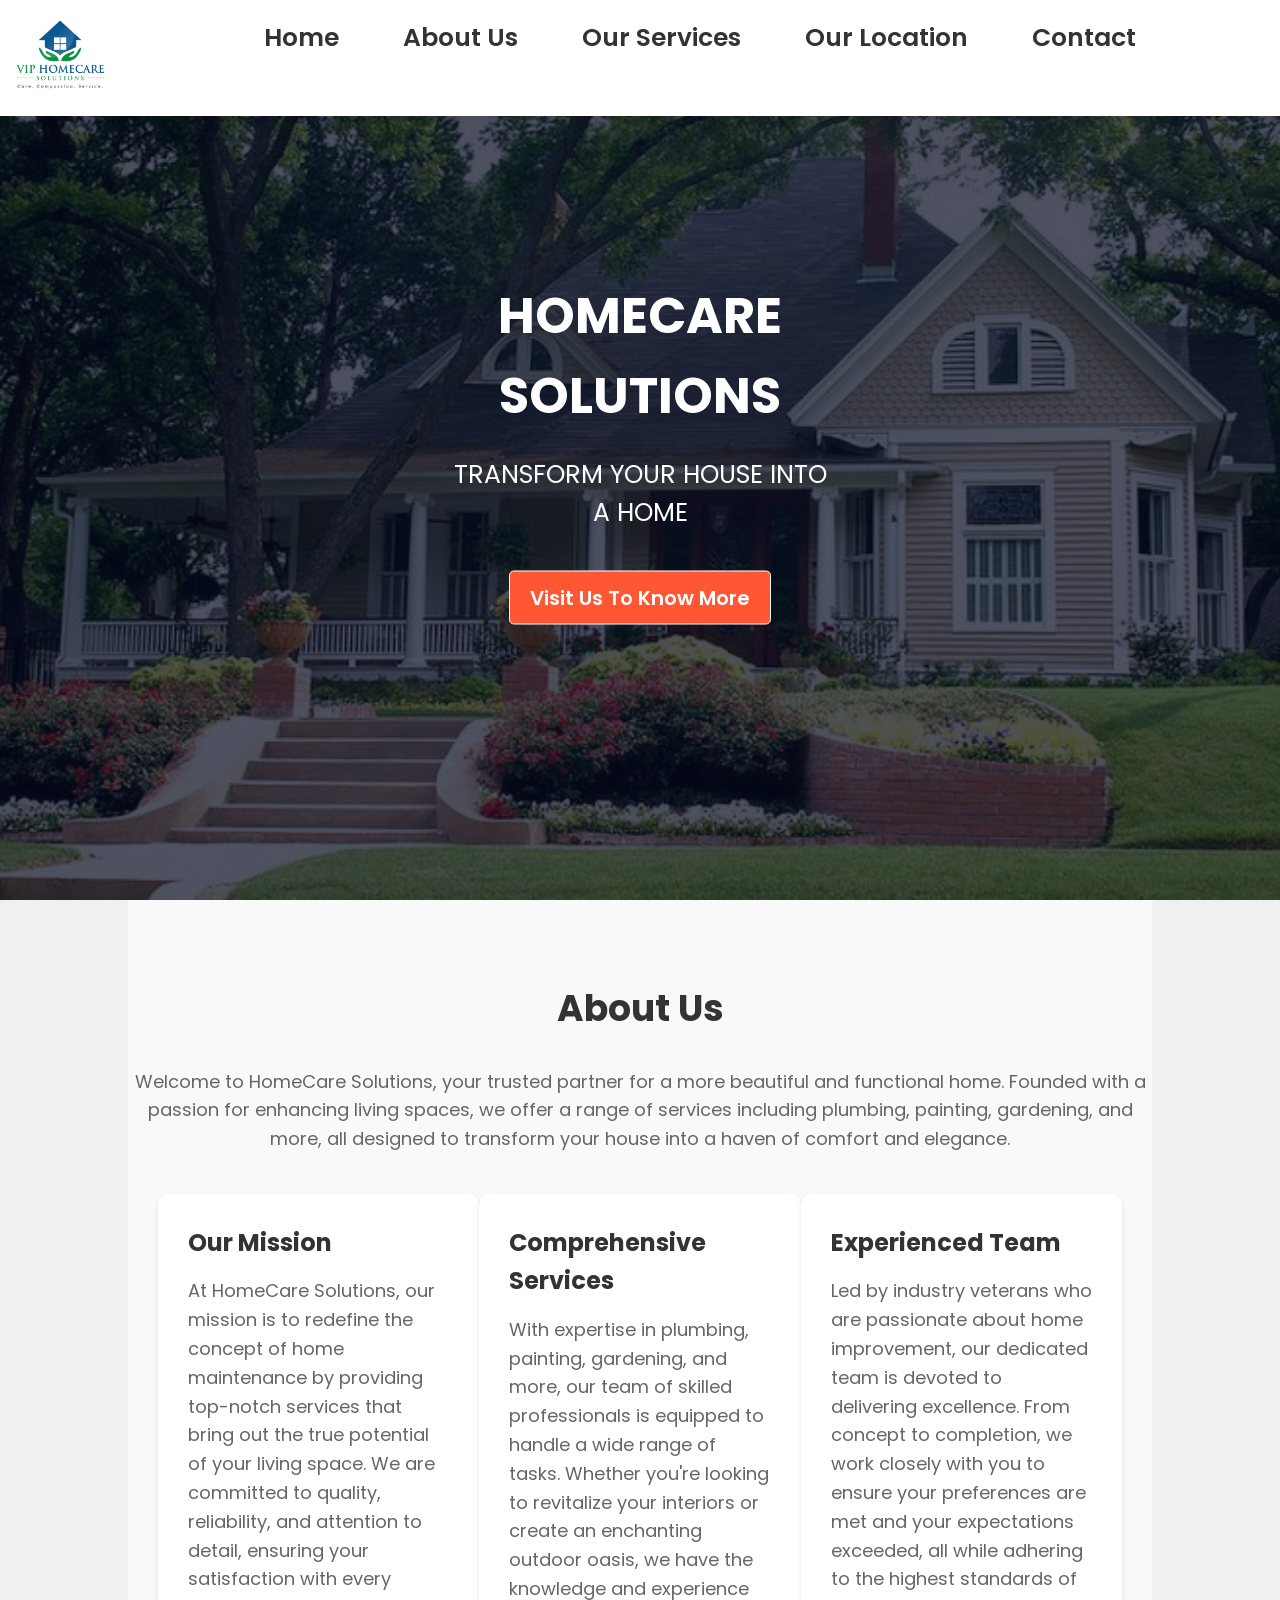
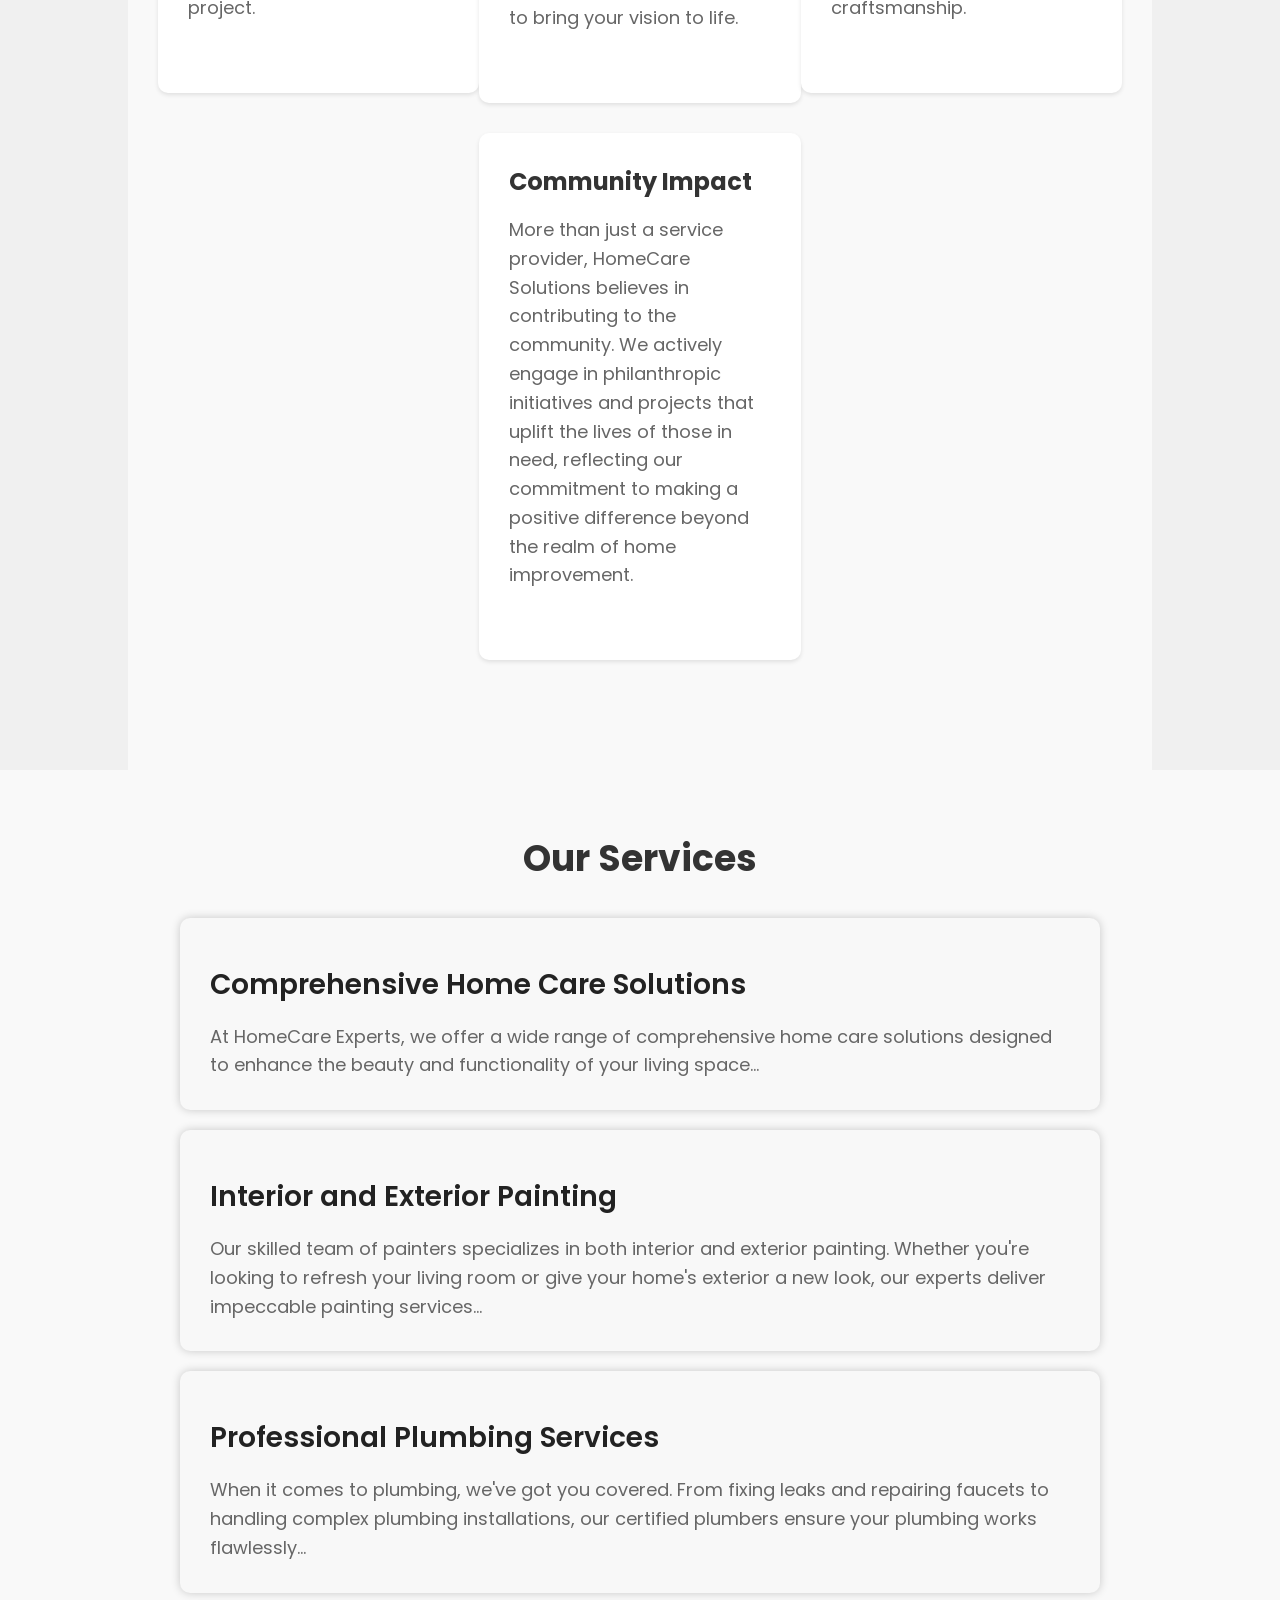
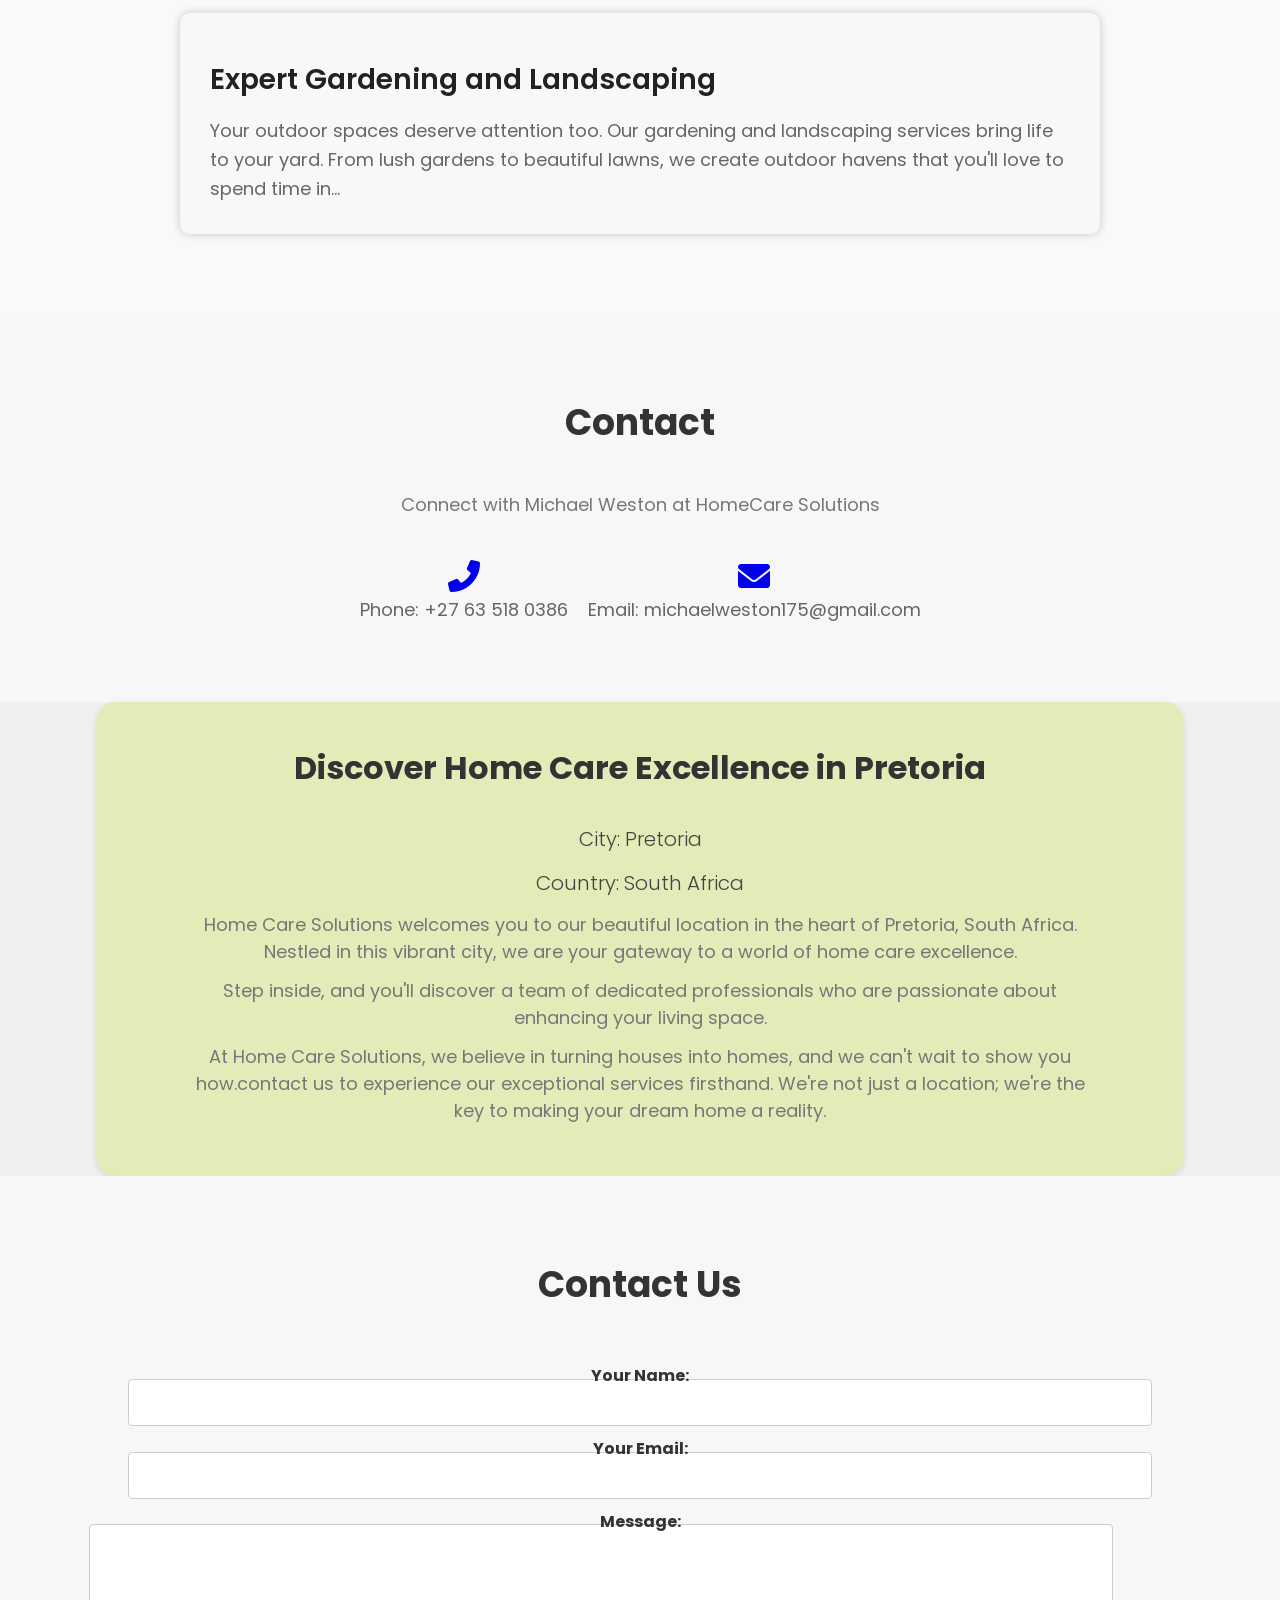
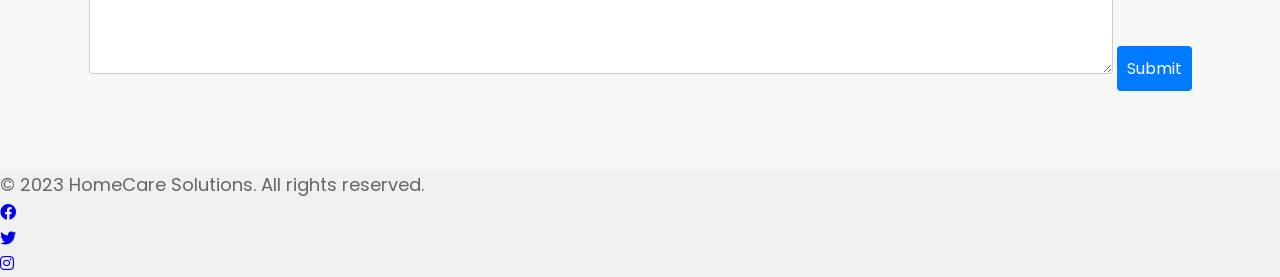
==== index.html @ f7d32954 "Add files via upload" ====
<!DOCTYPE html>
<html>
<head>
  <meta name="viewport" content="width=device-width, initial-scale=1.0">
  <title>HomeCare Solutions</title>
  <link rel="stylesheet" href="https://cdnjs.cloudflare.com/ajax/libs/font-awesome/6.0.0-beta3/css/all.min.css">
 <link rel="preconnect" href="https://fonts.googleapis.com">
<link href="https://fonts.googleapis.com/css2?family=Poppins:wght@200;300;400;600;700;900&display=swap" rel="stylesheet">
   <link rel="stylesheet" href="styles.css">
   <link rel="preconnect" href="https://fonts.googleapis.com">
   <link rel="preconnect" href="https://fonts.gstatic.com" crossorigin>
   <link href="https://fonts.googleapis.com/css2?family=Poppins:wght@200;300;400;600;700;900&display=swap" rel="stylesheet">
   <link rel="stylesheet" href="https://cdnjs.cloudflare.com/ajax/libs/font-awesome/4.7.0/css/font-awesome.min.css">
   <style>
    .logo-image {
      width: 200px; /* Adjust this value to your desired width */
      height: auto; /* This maintains the aspect ratio */

    }
  </style>
  </head>
<body>
  <section class="header">
    <nav>
        <a href="index.html"><img src="image/logo2.jpeg"></a>
        <div class="nav-links" id="navlinks">
            <i class="fa fa-times" onclick="hideMenu()"></i>
            <ul>
              <li><a href="index.html">Home</a></li>
              <li><a href="about.html">About Us</a></li>
              <li><a href="services.html">Our Services</a></li>
              <li><a href="location.html">Our Location</a></li>
              <li><a href="contact.html">Contact</a></li>
          </ul>
        </div>
        <i class="fa fa-bars" onclick="showMenu()"></i>
    </nav>
    <div class="text-box">
      
      <h1 class="logo">HOMECARE <br>SOLUTIONS</h1>
      <p class="slogan">TRANSFORM YOUR HOUSE INTO <br> A HOME</p>
      <a href="" class="hero-btn">Visit Us To Know More</a>
    </div>
</section>
  <main>
    <!----about us page------>
    <section id="about-us" class="ABOUT">
      <h2>About Us</h2>
      <p>Welcome to HomeCare Solutions, your trusted partner for a more beautiful and functional home. Founded with a passion for enhancing living spaces, we offer a range of services including plumbing, painting, gardening, and more, all designed to transform your house into a haven of comfort and elegance.</p>
      <div class="row">
        <div class="ABOUT-col">
          <h3>Our Mission</h3>
          <p>At HomeCare Solutions, our mission is to redefine the concept of home maintenance by providing top-notch services that bring out the true potential of your living space. We are committed to quality, reliability, and attention to detail, ensuring your satisfaction with every project.</p>
        </div>
        <div class="ABOUT-col">   
          <h3>Comprehensive Services</h3>
          <p>With expertise in plumbing, painting, gardening, and more, our team of skilled professionals is equipped to handle a wide range of tasks. Whether you're looking to revitalize your interiors or create an enchanting outdoor oasis, we have the knowledge and experience to bring your vision to life.</p>
        </div>
        <div class="ABOUT-col">
          <h3>Experienced Team</h3>
          <p>Led by industry veterans who are passionate about home improvement, our dedicated team is devoted to delivering excellence. From concept to completion, we work closely with you to ensure your preferences are met and your expectations exceeded, all while adhering to the highest standards of craftsmanship.</p>
        </div>
        <div class="ABOUT-col">
          <h3>Community Impact</h3>
          <p>More than just a service provider, HomeCare Solutions believes in contributing to the community. We actively engage in philanthropic initiatives and projects that uplift the lives of those in need, reflecting our commitment to making a positive difference beyond the realm of home improvement.</p>
        </div>
      </div>
    </section>

    <section class="services">
      <div class="container">
        <h2>Our Services</h2>
        <div class="service">
          <h3>Comprehensive Home Care Solutions</h3>
          <p>At HomeCare Experts, we offer a wide range of comprehensive home care solutions designed to enhance the beauty and functionality of your living space...</p>
        </div>
        <div class="service">
          <h3>Interior and Exterior Painting</h3>
          <p>Our skilled team of painters specializes in both interior and exterior painting. Whether you're looking to refresh your living room or give your home's exterior a new look, our experts deliver impeccable painting services...</p>
        </div>
        <div class="service">
          <h3>Professional Plumbing Services</h3>
          <p>When it comes to plumbing, we've got you covered. From fixing leaks and repairing faucets to handling complex plumbing installations, our certified plumbers ensure your plumbing works flawlessly...</p>
        </div>
        <div class="service">
          <h3>Expert Gardening and Landscaping</h3>
          <p>Your outdoor spaces deserve attention too. Our gardening and landscaping services bring life to your yard. From lush gardens to beautiful lawns, we create outdoor havens that you'll love to spend time in...</p>
        </div>
        <!-- Repeat the above structure for each service -->
        <!-- Include more services like electrical work, home improvement, etc. -->
      </div>
    </section>

  <!-- Contact Section -->
<section class="contact">
  <h2>Contact</h2>
  <p class="contact-description">Connect with Michael Weston at HomeCare Solutions</p>
  <div class="contact-icons">
    <div class="contact-icon">
      <div class="clickable-icon">
        <a href="tel:+27635180386">
          <i class="fas fa-phone-alt shake"></i> <!-- Phone Icon -->
        </a>
        <p>Phone: +27 63 518 0386</p>
      </div>
    </div>
    <div class="contact-icon">
      <div class="clickable-icon">
        <a href="mailto:michaelweston175@gmail.com">
          <i class="fas fa-envelope email-animation"></i> <!-- Email Icon -->
        </a>
        <p>Email: michaelweston175@gmail.com</p>
      </div>
    </div>
  </div>
</section>

    <!-- ...existing code... -->
<!-------location------>
<section class="location">
  <div class="container">
    <h2>Discover Home Care Excellence in Pretoria</h2>
    <div class="location-details">
      <p>City: Pretoria</p>
      <p>Country: South Africa</p>
    </div>
    <div class="location-description">
      <p>Home Care Solutions welcomes you to our beautiful location in the heart of Pretoria, South Africa. Nestled in this vibrant city, we are your gateway to a world of home care excellence.</p>
      <p> Step inside, and you'll discover a team of dedicated professionals who are passionate about enhancing your living space.</p>
      <p>At Home Care Solutions, we believe in turning houses into homes, and we can't wait to show you how.contact us to experience our exceptional services firsthand. We're not just a location; we're the key to making your dream home a reality.</p>
    </div>
  </div>
</section> 
<!---form --->
<section class="contact">
  <h2>Contact Us</h2>
  <form method="post" action="process_form.php">
      <label for="name">Your Name:</label>
      <input type="text" id="name" name="name" required>

      <label for="email">Your Email:</label>
      <input type="email" id="email" name="email" required>

      <label for="message">Message:</label>
      <textarea id="message" name="message" required></textarea>

      <button type="submit">Submit</button>
  </form>
</section>

    <!-- Other sections go here -->

  </main>
  <footer>
    <p>&copy; 2023 HomeCare Solutions. All rights reserved.</p>
    <ul class="social-media">
      <li><a href="https://www.facebook.com/profile.php?id=100080842107810&mibextid=ZbWKwL" target="_blank" rel="noopener noreferrer"><i class="fab fa-facebook-f"></i></a></li>
      <li><a href="#" target="_blank" rel="noopener noreferrer"><i class="fab fa-twitter"></i></a></li>
      <li><a href="#" target="_blank" rel="noopener noreferrer"><i class="fab fa-instagram"></i></a></li>
    </ul>
  </footer>
  <script>
    var navlinks = document.getElementById("navlinks");

    function showMenu(){
        navlinks.style.right = "0";
        document.addEventListener("click", closeMenuOutside);
    }

    function hideMenu(){
        navlinks.style.right = "-200px";
        document.removeEventListener("click", closeMenuOutside);
    }

    function closeMenuOutside(event){
        if (!event.target.closest(".nav-links") && !event.target.closest(".fa-bars")) {
            hideMenu();
        }
    }
</script>
 </body>
</html>
---- styles.css ----
* {
  margin: 0;
  padding: 0;
  font-family: 'Poppins', sans-serif;
  box-sizing: border-box; /* Added box-sizing for consistent sizing */
}
.header {
  min-height: 100vh;
  width: 100%;
  background-image: linear-gradient(rgba(4, 9, 30, 0.7), rgba(4, 9, 30, 0.7)), url(image/BACKGROUND.jpg);
  background-position: center;
  background-size: cover;
  position: relative;
}

nav {
  padding: 2% 6%;
  display: flex;
  justify-content: space-between;
  align-items: left;
}

nav img {
  width: 120px;
}

.nav-links {
  flex: 1;
  text-align: left;
}

.nav-links ul {
  list-style: none;
}

.nav-links ul li {
  display: inline-block;
  padding: 8px 12px;
  position: relative;
}

.nav-links ul li a {
  color: #fff;
  text-decoration: none;
  font-size: 25px;
  transition: color 0.3s ease-in-out; /* Added smooth transition for link color */
}

.nav-links ul li::after {
  content: '';
  width: 0%;
  position: absolute;
  bottom: -2px;
  left: 0;
  height: 2px;
  background: #fbfafd;
  display: block;
  margin: auto;
  transition: width 0.5s ease-in-out; /* Added smooth transition for link underline */
}


.nav-links ul li:hover a {
  color: #030303;
}

.nav-links ul li:hover::after {
  width: 100%;
}

.text-box {
  width: 90%;
  color: transparent;
  position: absolute;
  top: 50%;
  left: 50%;
  transform: translate(-50%, -50%);
  text-align: center;
}

.text-box h1 {
  font-size: 50px; /* Increased font size for impact */
  font-weight: 700; /* Bolder font weight for emphasis */
  margin-bottom: 20px; /* Added spacing between heading and content */
  color: #fff; /* Added color property with value #fff for white color */
}

.text-box p {
  margin: 10px 0 40px;
  font-size: 25px;
  color: #fff;
  line-height: 1.5; /* Adjusted line height for better readability */
}

.hero-btn {
  display: inline-block;
  text-decoration: none;
  color: #fff;
  border: 1px solid #fff;
  padding: 12px 34px;
  font-size: 20px;
  background: transparent;
  position: relative;
  cursor: pointer;
  transition: background-color 0.3s ease-in-out; /* Added smooth transition for button background */
}

.hero-btn:hover {
  background-color: #f44336;
}

nav .fa {
  display: none;
}

@media (max-width: 700px) {
  .text-box h1 {
    font-size: 28px; /* Adjusted font size for smaller screens */
  }
  .nav-links ul li {
    display: block;
  }
  .nav-links.open ul {
    display: none;
  }

  /* Display the menu items when the menu bar is closed */
  .nav-links ul {
    display: block;
  }
  .nav-links {
    position: absolute;
    background: #f44336;
    height: 100vh;
    width: 200px;
    top: 0;
    right: -200px;
    text-align: left;
    z-index: 2;
    transition: right 0.5s ease-in;
  
  }
  .nav-links.open {
    right: 0;
  }
  nav .fa {
    display: block;
    color: #030303;
    margin-right: 20px;
    font-size: 30px;
    cursor: pointer;
  }
}


/* About Us Section */
.ABOUT {
  background-color: #f9f9f9;
  padding: 80px 0;
  width: 80%;
  margin: auto;
  text-align: center;
}

.ABOUT h1 {
  font-size: 42px;
  margin-bottom: 30px;
  color: #333;
}

.ABOUT p {
  font-size: 18px;
  color: #666;
  margin-bottom: 40px;
  line-height: 1.6;
}

.ABOUT .row {
  display: flex;
  flex-wrap: wrap;
  justify-content: center;
  align-items: flex-start;
  margin-top: 30px;
}

.ABOUT-col {
  flex-basis: calc(33.33% - 20px); /* Adjusted to show 3 columns */
  background-color: #fff;
  padding: 30px;
  border-radius: 10px;
  box-shadow: 0 2px 4px rgba(0, 0, 0, 0.1);
  transition: transform 0.3s, box-shadow 0.3s;
  margin-bottom: 30px;
  text-align: left;
}

.ABOUT-col:hover {
  transform: translateY(-5px);
  box-shadow: 0 4px 8px rgba(0, 0, 0, 0.2);
}

.ABOUT h3 {
  font-size: 24px;
  color: #333;
  margin-bottom: 15px;
}

/* Add a nice hover effect */
.ABOUT-col:hover {
  transform: translateY(-5px);
  box-shadow: 0 8px 16px rgba(0, 0, 0, 0.2);
  background-color: #f3f8e4;
}

/* Add some spacing between paragraphs in services */
.service p {
  margin-top: 15px;

}

@media (max-width: 700px) {
  .row {
    flex-direction: column;
  }
}
.container {
  max-width: 960px;
  margin: 0 auto;
  padding: 0 20px;
}

h2 {
  text-align: center;
  margin-bottom: 30px;
}
/* Services Section */
.services {
  padding: 60px 0;
  background-color: #f9f9f9;
}

.container {
  max-width: 960px;
  margin: 0 auto;
  padding: 0 20px;
}

h2 {
  text-align: center;
  margin-bottom: 40px;
  font-size: 36px;
  color: #333;
}

.service {
  margin-bottom: 60px;
}

h3 {
  font-size: 28px;
  margin-bottom: 15px;
  color: #444;
}

p {
  font-size: 18px;
  line-height: 1.6;
  color: #666;
}

.service {
  width: 100%;
  padding: 40px;
  background-color: #f3f8e4;
  border-radius: 20px;
  box-shadow: 0 4px 10px rgba(0, 0, 0, 0.1);
  transition: 0.3s;
}

.service:hover {
  transform: translateY(-5px);
  box-shadow: 0 6px 15px rgba(0, 0, 0, 0.15);
}

.service h3 {
  font-weight: 600;
  margin: 15px 0;
  color: #222;
}
@media (max-width: 700px) {
  .row {
    flex-direction: column;
  }
}
.container {
  max-width: 960px;
  margin: 0 auto;
  padding: 0 20px;
}

h2 {
  text-align: center;
  margin-bottom: 30px;
}
/* Contact Section */
/* Contact Section */
.contact {
  padding: 80px 0;
  text-align: center;
  background-color: #f7f7f7; /* Light gray background color */
}

.contact h2 {
  font-size: 36px; /* Larger font size */
  font-weight: 700;
  margin-bottom: 40px;
  color: #333; /* Dark text color */
}

.contact-description {
  font-size: 18px;
  color: #777; /* Slightly muted text color */
  margin-bottom: 40px; /* Increased margin */
}

.contact-icons {
  display: flex;
  justify-content: center;
  align-items: center;
  gap: 20px; /* Reduced gap between icons */
  margin-top: 20px; /* Reduced margin-top */
}

.contact-icon {
  display: flex;
  flex-direction: column;
  align-items: center;
  transition: transform 0.3s ease-in-out;
  cursor: pointer;
}

.contact-icon i {
  font-size: 32px; /* Reduced icon size for smaller screens */
  margin-bottom: 6px; /* Reduced margin for icons */
}

.contact-icon p {
  font-size: 18px; /* Reduced text size for smaller screens */
  font-weight: 400; /* Reduced font weight */
  line-height: 1.3; /* Adjusted line height */
  transition: color 0.3s ease-in-out;
  animation: bounce 2s infinite; /* Keep the bounce animation */
}

@media (max-width: 700px) {
  .contact-icons {
    flex-direction: column;
  }

  .contact-icon {
    margin-top: 20px; /* Adjusted margin for smaller screens */
  }
}

With these CSS modifications, the contact icons and text should appear smaller and more appropriately sized on smaller screens. Additionally, I adjusted the spacing and margin for better presentation on smaller screens.


.contact-icon:hover {
  transform: translateY(-10px); /* Increased hover translation */
}

.contact-icon:hover i {
  color: #ff6600; /* Changed icon color on hover */
  transform: scale(1.1); /* Slight icon scaling on hover */
}

.contact-icon:hover p {
  color: #333; /* Darker text color on hover */
}

/* Define the spin and bounce animations */
@keyframes spin {
  0% {
    transform: rotate(0deg);
  }
  100% {
    transform: rotate(360deg);
  }
}

@keyframes bounce {
  0%, 20%, 50%, 80%, 100% {
    transform: translateY(0);
  }
  40% {
    transform: translateY(-30px);
  }
  60% {
    transform: translateY(-15px);
  }
}
@media (max-width: 700px) {
  .row {
    flex-direction: column;
  }
}
.container {
  max-width: 960px;
  margin: 0 auto;
  padding: 0 20px;
}

h2 {
  text-align: center;
  margin-bottom: 30px;
}
@media (max-width: 700px) {
  .row {
    flex-direction: column;
  }
}
.container {
  max-width: 960px;
  margin: 0 auto;
  padding: 0 20px;
}

h2 {
  text-align: center;
  margin-bottom: 30px;
}
/* Location Section */
.location {
  width: 85%;
  margin: auto;
  text-align: center;
  padding: 40px;
  background-color: #e3ecb8;
  border-radius: 20px;
  box-shadow: 0 2px 6px rgba(0, 0, 0, 0.1);
  transition: 0.3s;
}

.location h2 {
  text-align: center;
  margin-bottom: 30px;
  font-size: 32px;
  color: #333;
}

.location-details p {
  font-size: 20px;
  font-weight: 300;
  margin-bottom: 10px;
  color: #444;
}

.location-description p {
  font-size: 18px;
  line-height: 1.5;
  color: #777;
}

.location-sign {
  font-size: 28px;
  font-weight: 600;
  margin: 20px 0;
  color: #222;
}

.location p {
  margin-bottom: 12px;
}

.location:hover {
  transform: translateY(-5px);
  box-shadow: 0 4px 12px rgba(0, 0, 0, 0.1);
}

@media (max-width: 700px) {
  .container {
    margin-left: 0px;
    margin-right: 15px;
  }
}

/* Media Query for Smaller Screens */
@media (max-width: 768px) {
  .row {
    flex-direction: column;
    align-items: center;
  }
  .ABOUT-col {
    flex-basis: 90%;
    text-align: center;
  }
  .menu-list li {
    margin-right: 10px;
  }
  .logo {
    font-size: 20px;
  }
  .slogan {
    font-size: 16px;
  }
}
@media (max-width: 700px) {
  .row {
    flex-direction: column;
  }
}
.container {
  max-width: 960px;
  margin: 0 auto;
  padding: 0 20px;
}

h2 {
  text-align: center;
  margin-bottom: 30px;
}
/* Styles for the About Us section */
.about-us {
  background-color: #f5f5f5;
  padding: 50px 0;
  display: flex;
  flex-wrap: wrap;
  justify-content: space-between;
  align-items: center;
}

/* Styles for the About Us columns */
.about-col {
  flex: 1;
  padding: 20px;
  text-align: justify;
  box-sizing: border-box;
  margin: 10px;
  background-color: #fff; /* Background color for the columns */
  box-shadow: 0 2px 5px rgba(0, 0, 0, 0.1); /* Add a subtle box shadow */
  border-radius: 10px; /* Rounded corners */
  transition: transform 0.3s ease; /* Add a smooth transform effect on hover */
}

/* Hover effect for the About Us columns */
.about-col:hover {
  transform: translateY(-5px); /* Move the column up slightly on hover */
}

/* Styles for the About Us image */
.about-image {
  width: 100%;
  height: auto;
  display: block;
  margin-bottom: 20px;
  border-radius: 10px; /* Rounded corners for the image */
  box-shadow: 0 5px 10px rgba(0, 0, 0, 0.2); /* Add a subtle box shadow */
}

/* Additional styles for the owner's name */
.owner-name {
  font-size: 18px;
  font-weight: bold;
  margin-top: 10px;
}

/* Styles for the social media section */
.social-icons {
  background-color: #f5f5f5;
  padding: 50px 0;
  display: flex;
  flex-wrap: wrap;
  justify-content: space-between;
  align-items: center;
}

/* Styles for the social media icons */
.social-icon {
  font-size: 24px;
  margin-right: 15px;
  color: #333;
  text-decoration: none;
  transition: color 0.3s;
}

/* Hover effect for social media icons */
.social-icon:hover {
  color: #e74c3c;
}
/* Navigation Styles */
nav {
  background-color: #fff;
  padding: 10px 0;
  box-shadow: 0 2px 5px rgba(0, 0, 0, 0.1);
  position: sticky;
  top: 0;
  z-index: 100;
}

nav img {
  max-width: 150px;
}

.nav-links ul {
  list-style: none;
  display: flex;
  justify-content: center;
  align-items: center;
}

.nav-links ul li {
  margin: 0 20px;
}

.nav-links ul li a {
  text-decoration: none;
  color: #333;
  font-weight: 600;
}

/* Button Styles */
.hero-btn {
  display: inline-block;
  padding: 10px 20px;
  background-color: #ff5733;
  color: #fff;
  font-weight: 600;
  text-decoration: none;
  border-radius: 5px;
  transition: background-color 0.3s ease;
}

.hero-btn:hover {
  background-color: #ff7e58;
}

.red-btn {
  background-color: #ff3333;
}

.red-btn:hover {
  background-color: #ff5555;
}

/*services page */
/* Add these CSS styles to styles.css */
.service {
  background-color: #f8f8f8;
  padding: 30px;
  margin-bottom: 20px;
  border-radius: 10px;
  box-shadow: 0px 0px 10px rgba(0, 0, 0, 0.2);
  transition: transform 0.2s;
}

.service:hover {
  transform: scale(1.05);
}

.service-icon {
  font-size: 36px;
  color: #e74c3c;
}

.service-title {
  font-size: 24px;
  margin-top: 20px;
}

.service-description {
  margin-top: 10px;
}
@media (max-width: 700px) {
  .row {
    flex-direction: column;
  }
}
.container {
  max-width: 960px;
  margin: 0 auto;
  padding: 0 20px;
}

h2 {
  text-align: center;
  margin-bottom: 30px;
}
/* home page 
/* Reset some default styles */
body, h1, h2, p {
  margin: 0;
  padding: 0;
}

/* Global styles */
body {
  font-family: 'Poppins', sans-serif;
  background-color: #f0f0f0;
  color: #333;
  line-height: 1.6;
}

.container {
  max-width: 1200px;
  margin: 0 auto;
  padding: 20px;
}

/* Header styles */
.home-header {
  background-image: url(image/BACKGROUND.jpg); /* Replace with the path to your background image */
  background-size: cover;
  background-position: center;
  color: #fff;
  text-align: center;
  padding: 100px 0;
}

.home-header h1 {
  font-size: 48px;
  margin-bottom: 20px;
  text-shadow: 2px 2px 4px rgba(0, 0, 0, 0.3);
}

.home-header p {
  font-size: 18px;
  margin-bottom: 30px;
}

/* Navigation styles */
.nav {
  position: fixed;
  top: 0;
  left: 0;
  width: 100%;
  background-color: rgba(0, 0, 0, 0.8);
  z-index: 1000;
}
/*/* Reset default form styles */
.contact-form {
  max-width: 8-%; /* Set the maximum width to 80% of the parent container */
  margin: 0 auto; /* Center the form horizontally */
  padding: 10px;
  border: 1px solid #ddd;
  border-radius: 5px;
  background-color: #f9f9f9;
  animation: fadeIn 1s ease;
}

@keyframes fadeIn {
  from {
    opacity: 0;
  }
  to {
    opacity: 1;
  }
}

.form-group {
  margin-bottom: 20px;
}

label {
  display: block;
  font-weight: bold;
  color: #333; /* Text color for labels */
  transform: translateY(10px);
  transition: transform 0.3s ease;
}

.form-group:hover label {
  transform: translateY(0);
}

input[type="text"],
input[type="email"],
textarea {
  width: 80%;
  padding: 10px;
  border: 1px solid #ccc;
  border-radius: 4px;
  font-size: 16px;
  transition: border-color 0.3s ease;
}

input[type="text"]:focus,
input[type="email"]:focus,
textarea:focus {
  border-color: #007BFF;
}

textarea {
  height: 150px; /* Adjust the height as needed */
}

button[type="submit"] {
  background-color: #007BFF;
  color: #fff;
  padding: 10px 10px;
  border: none;
  border-radius: 4px;
  cursor: pointer;
  font-size: 16px;
  transition: background-color 0.3s ease;
}

button[type="submit"]:hover {
  background-color: #0056b3;
}

/* Style form error messages */
.error-message {
  color: #f44336;
  font-size: 14px;
}

/* Style success message */
.success-message {
  color: #4CAF50;
  font-size: 16px;
}
@media (max-width: 700px) {
  .row {
    flex-direction: column;
  }
}
.container {
  max-width: 960px;
  margin: 0 auto;
  padding: 0 20px;
}

h2 {
  text-align: center;
  margin-bottom: 30px;
}
/* Add more styles and animations as needed */
/*home care location page
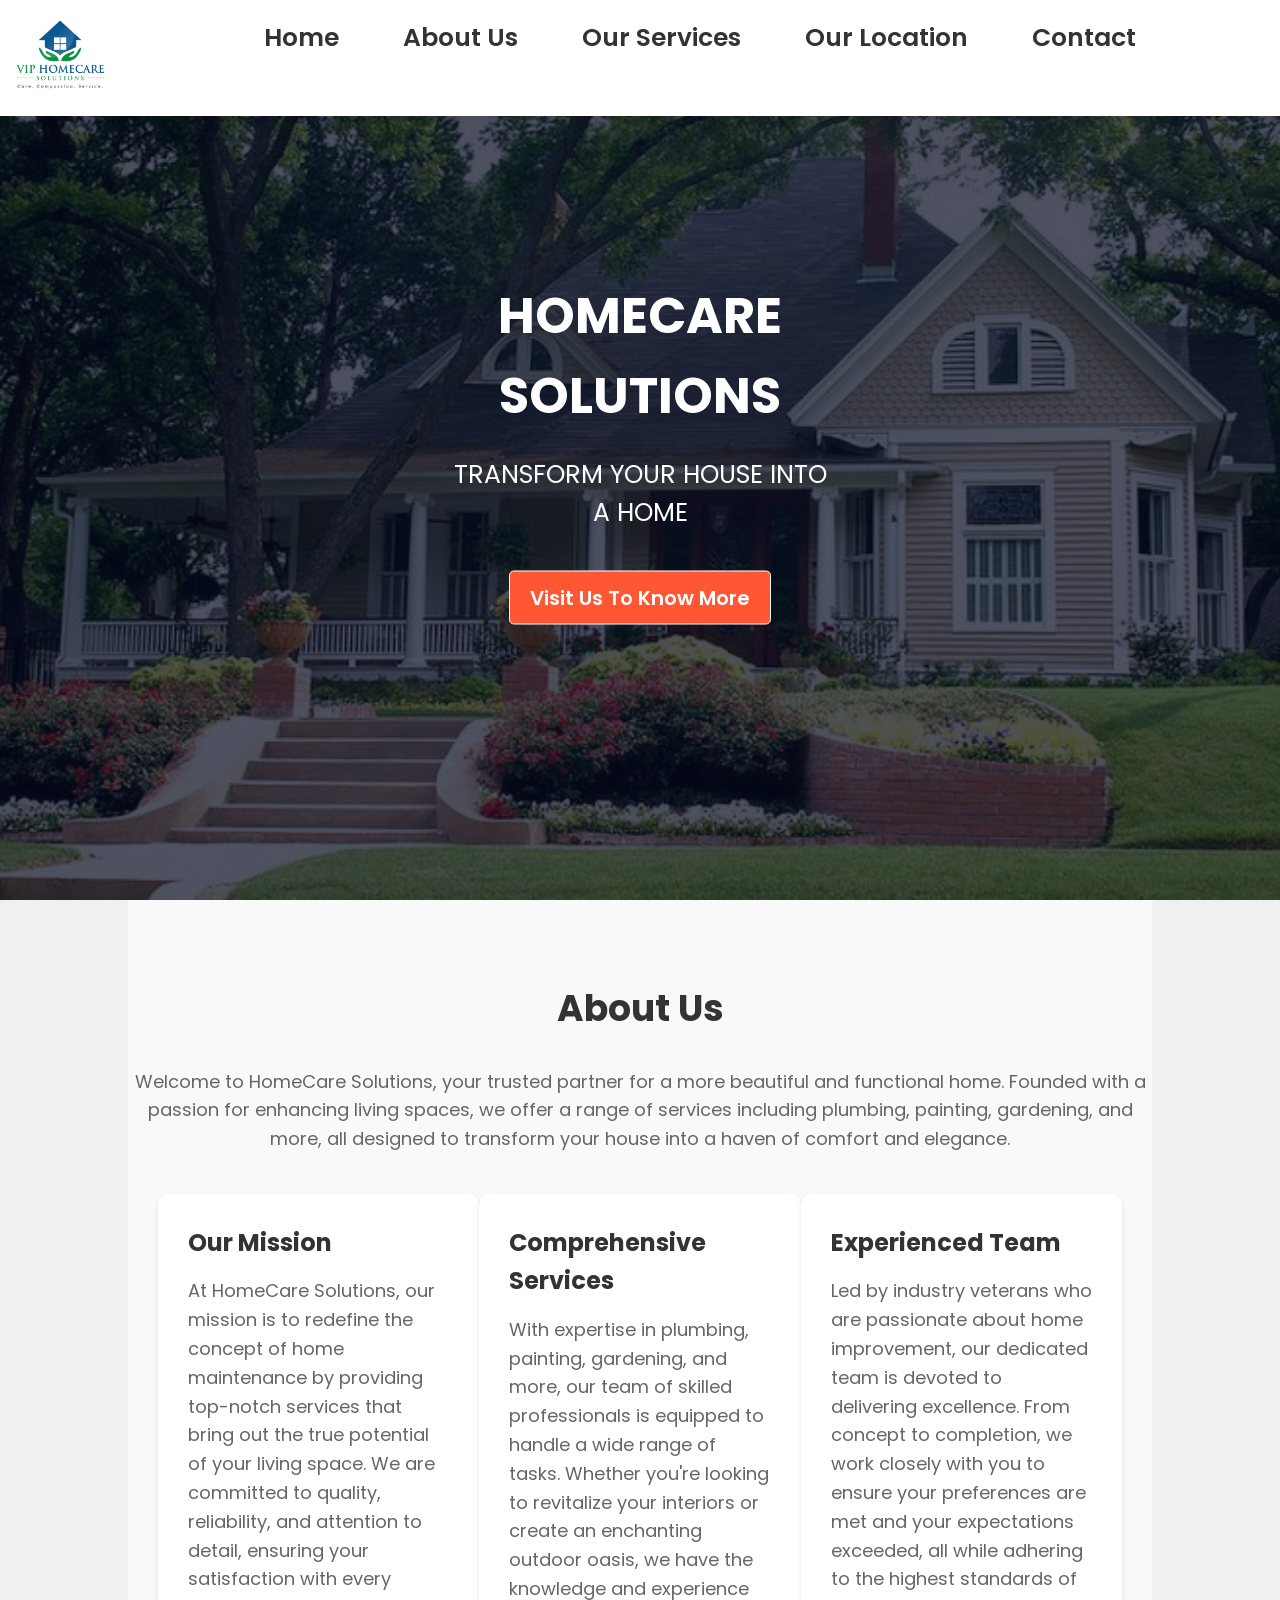
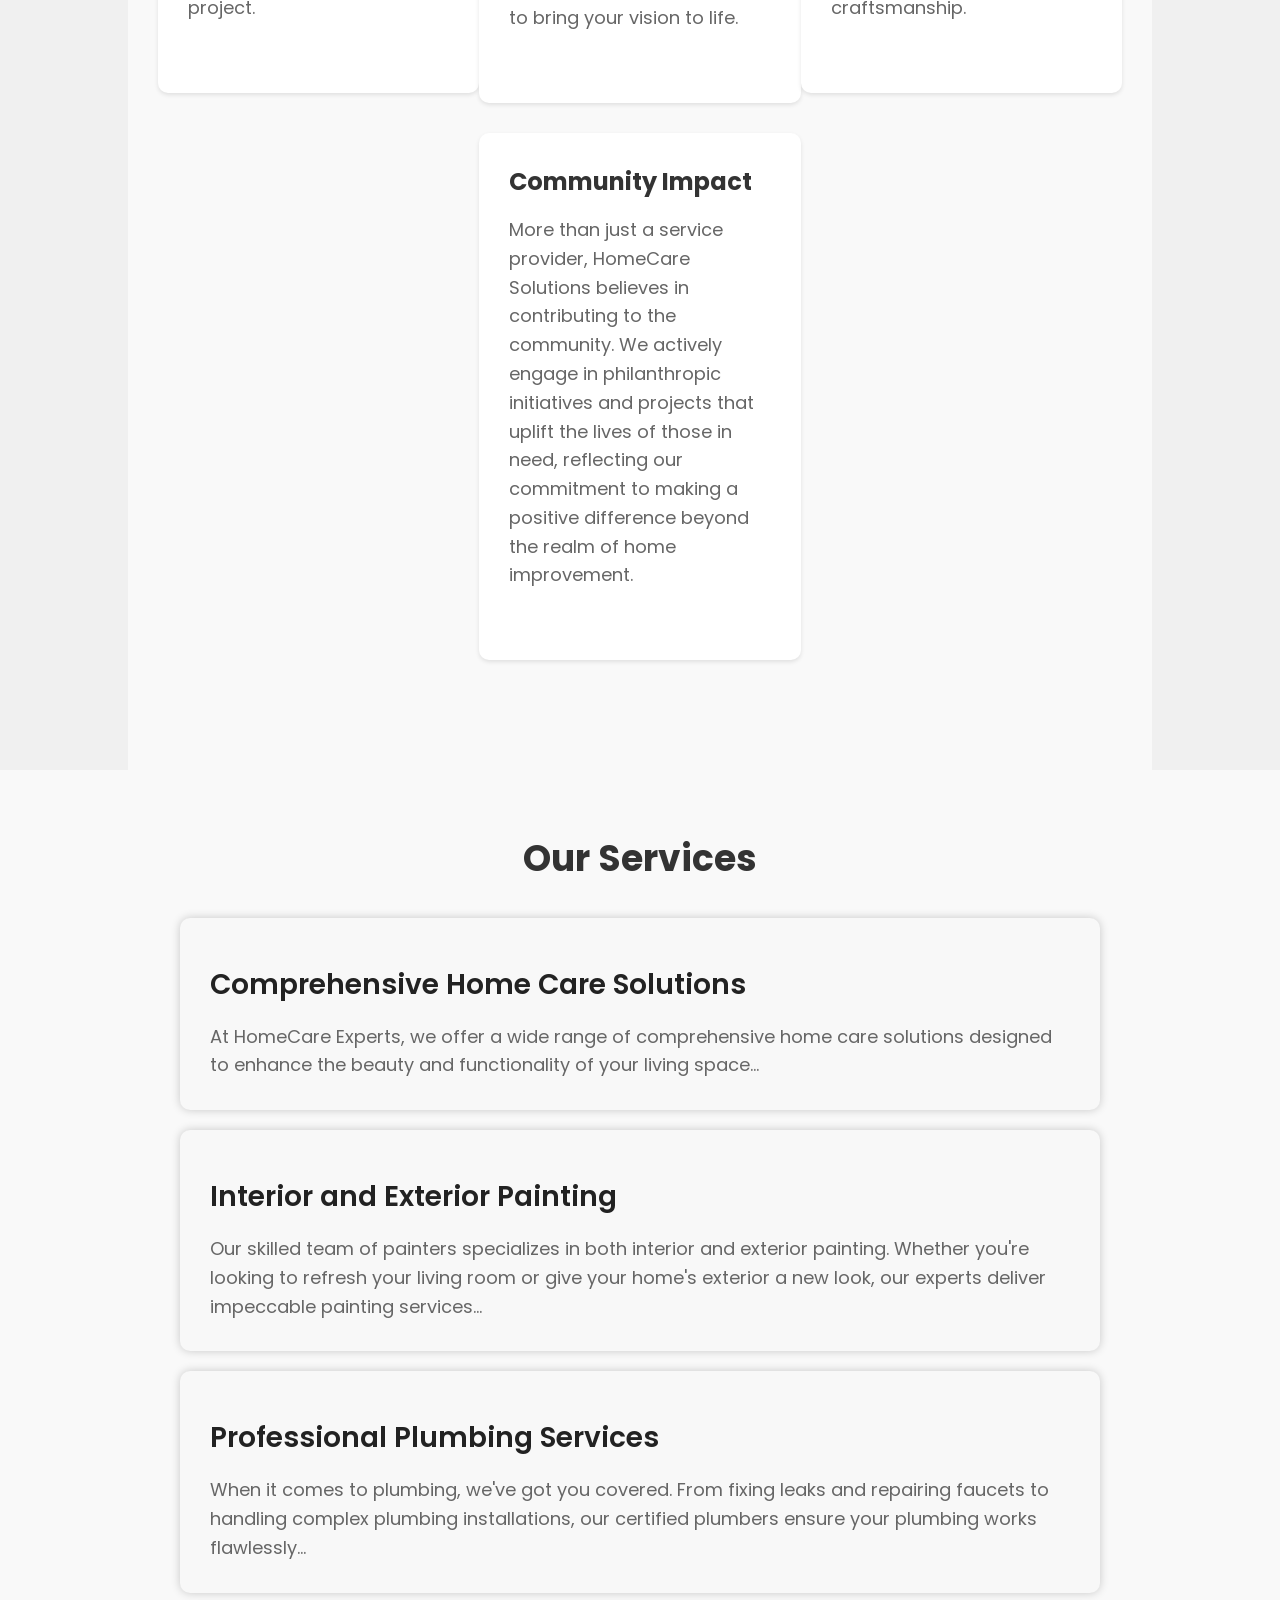
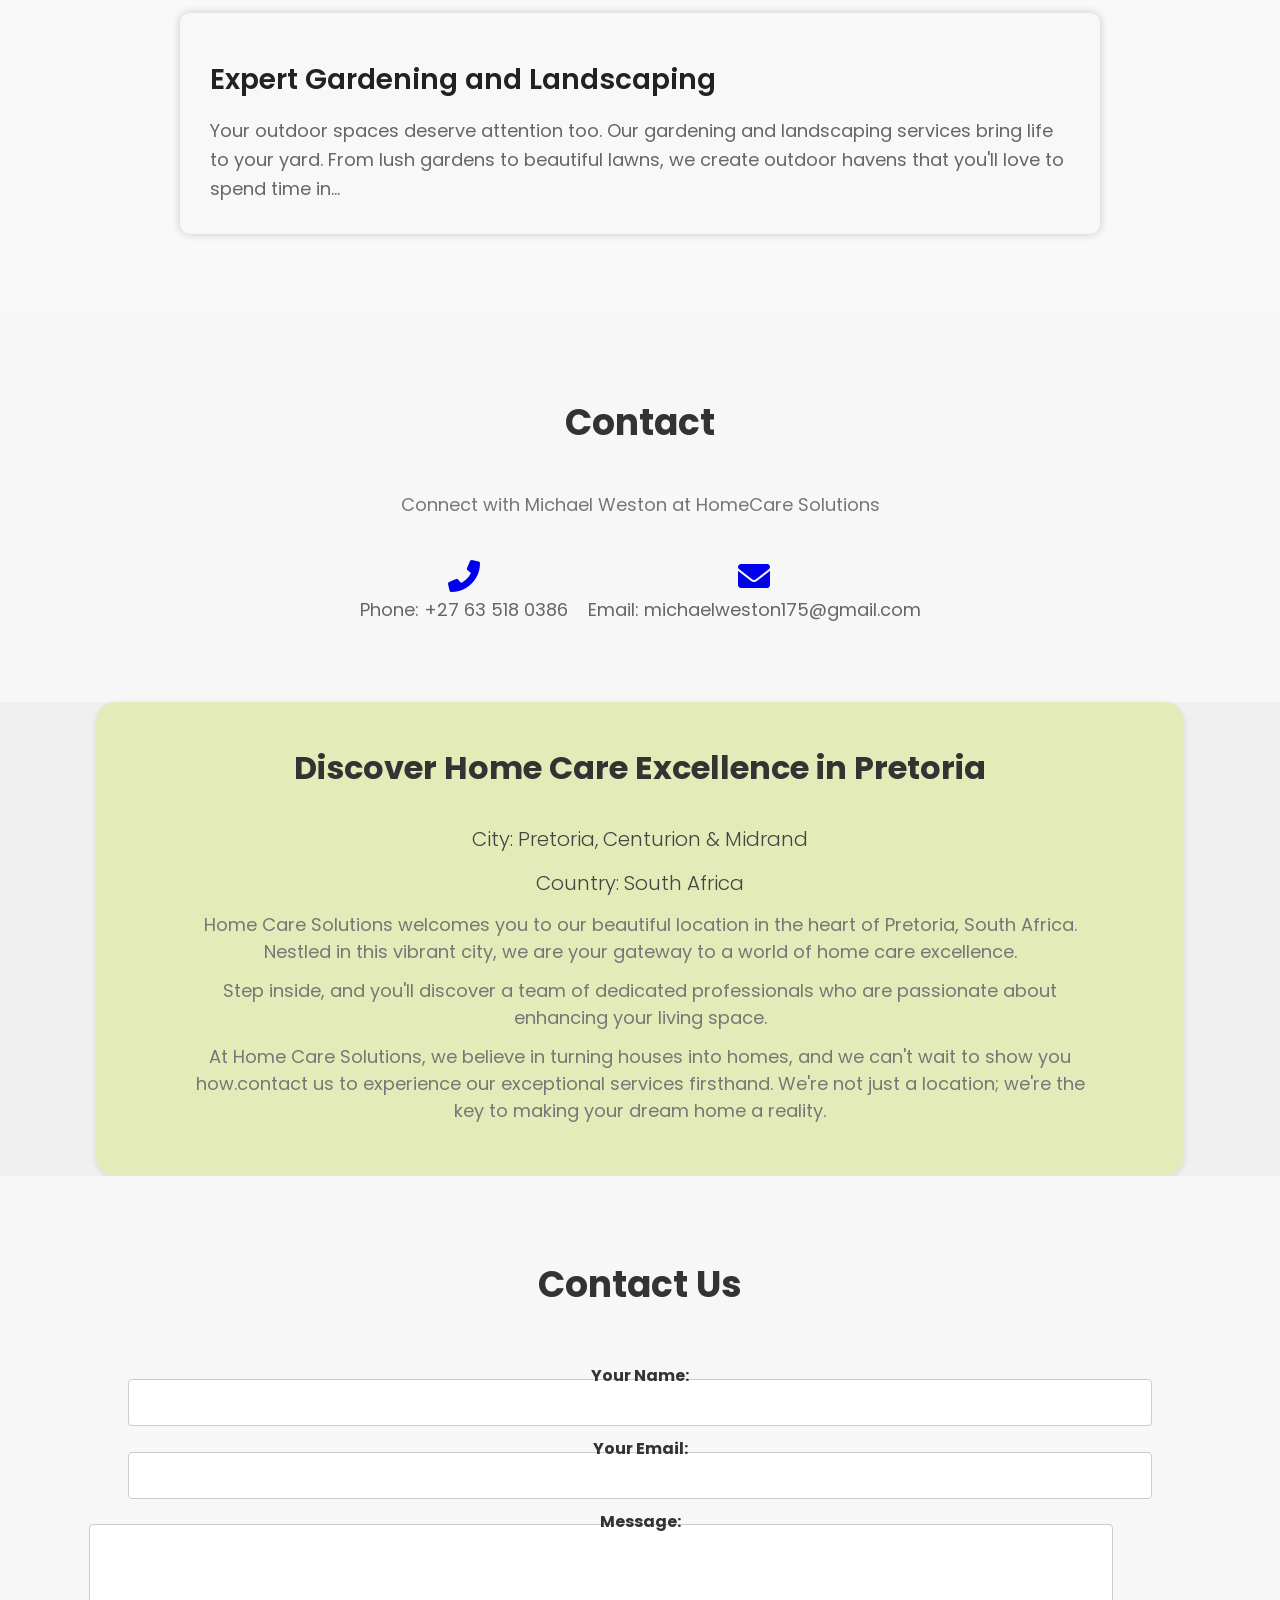
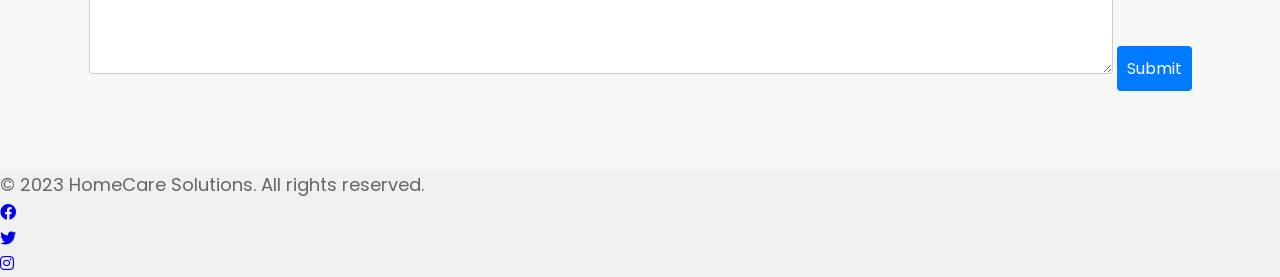
==== commit 48024319: "Update index.html" ====
--- a/index.html
+++ b/index.html
@@ -99,6 +99,7 @@
     <div class="contact-icon">
       <div class="clickable-icon">
         <a href="tel:+27635180386">
+          <a href="tel:+27 697623422">
           <i class="fas fa-phone-alt shake"></i> <!-- Phone Icon -->
         </a>
         <p>Phone: +27 63 518 0386</p>
@@ -121,7 +122,7 @@
   <div class="container">
     <h2>Discover Home Care Excellence in Pretoria</h2>
     <div class="location-details">
-      <p>City: Pretoria</p>
+      <p>City: Pretoria, Centurion & Midrand</p>
       <p>Country: South Africa</p>
     </div>
     <div class="location-description">
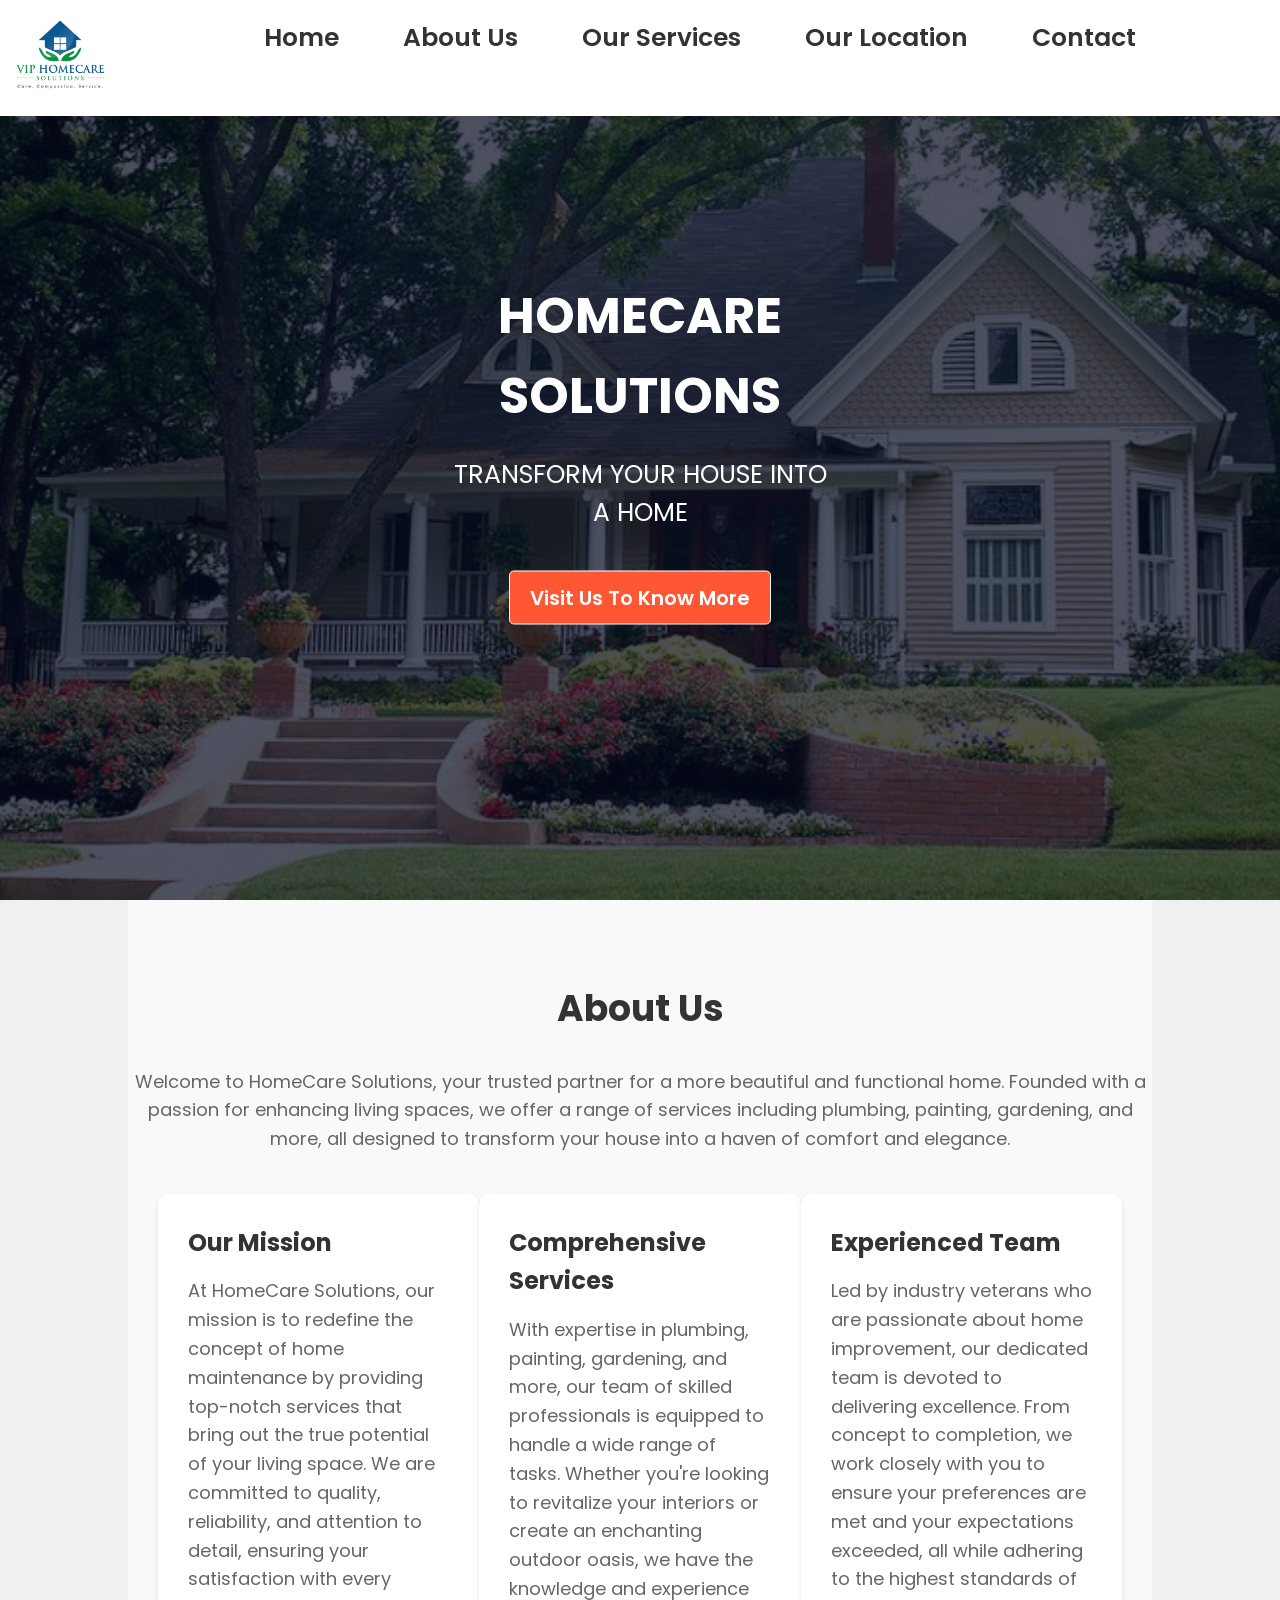
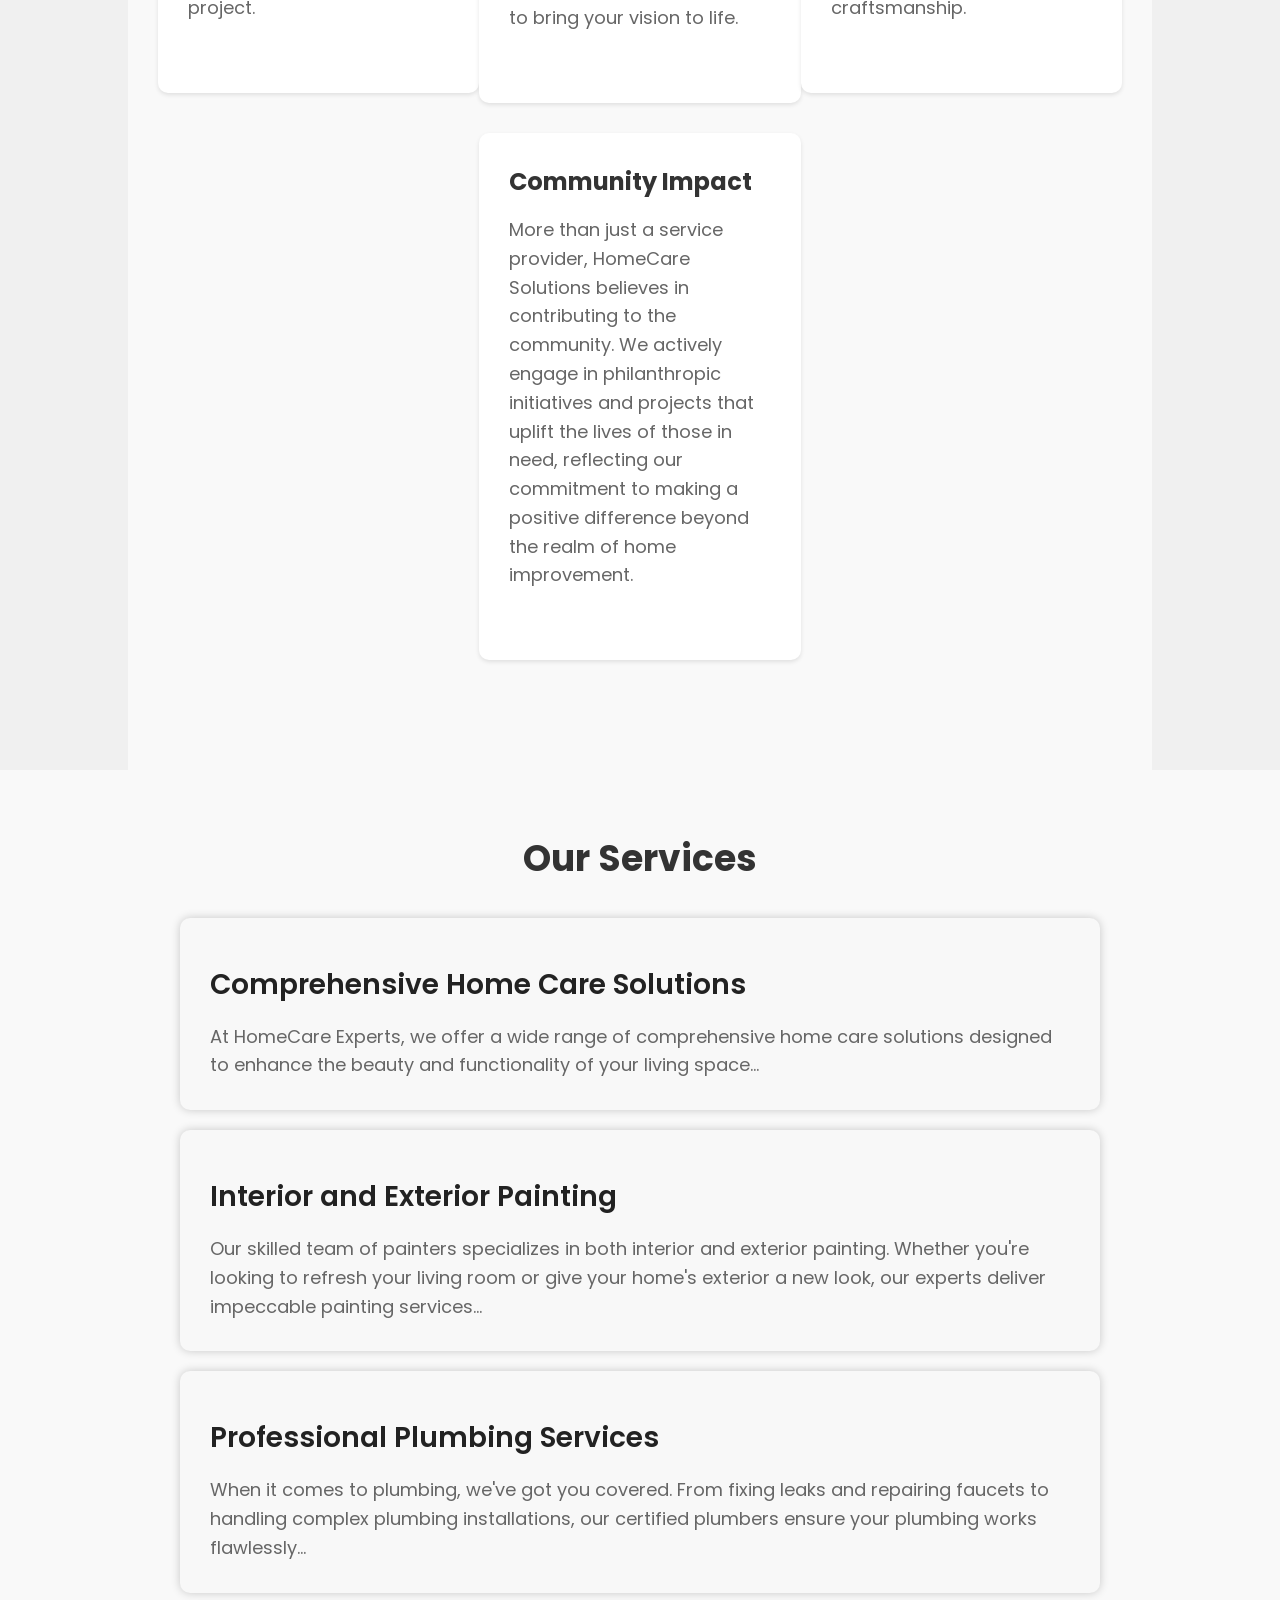
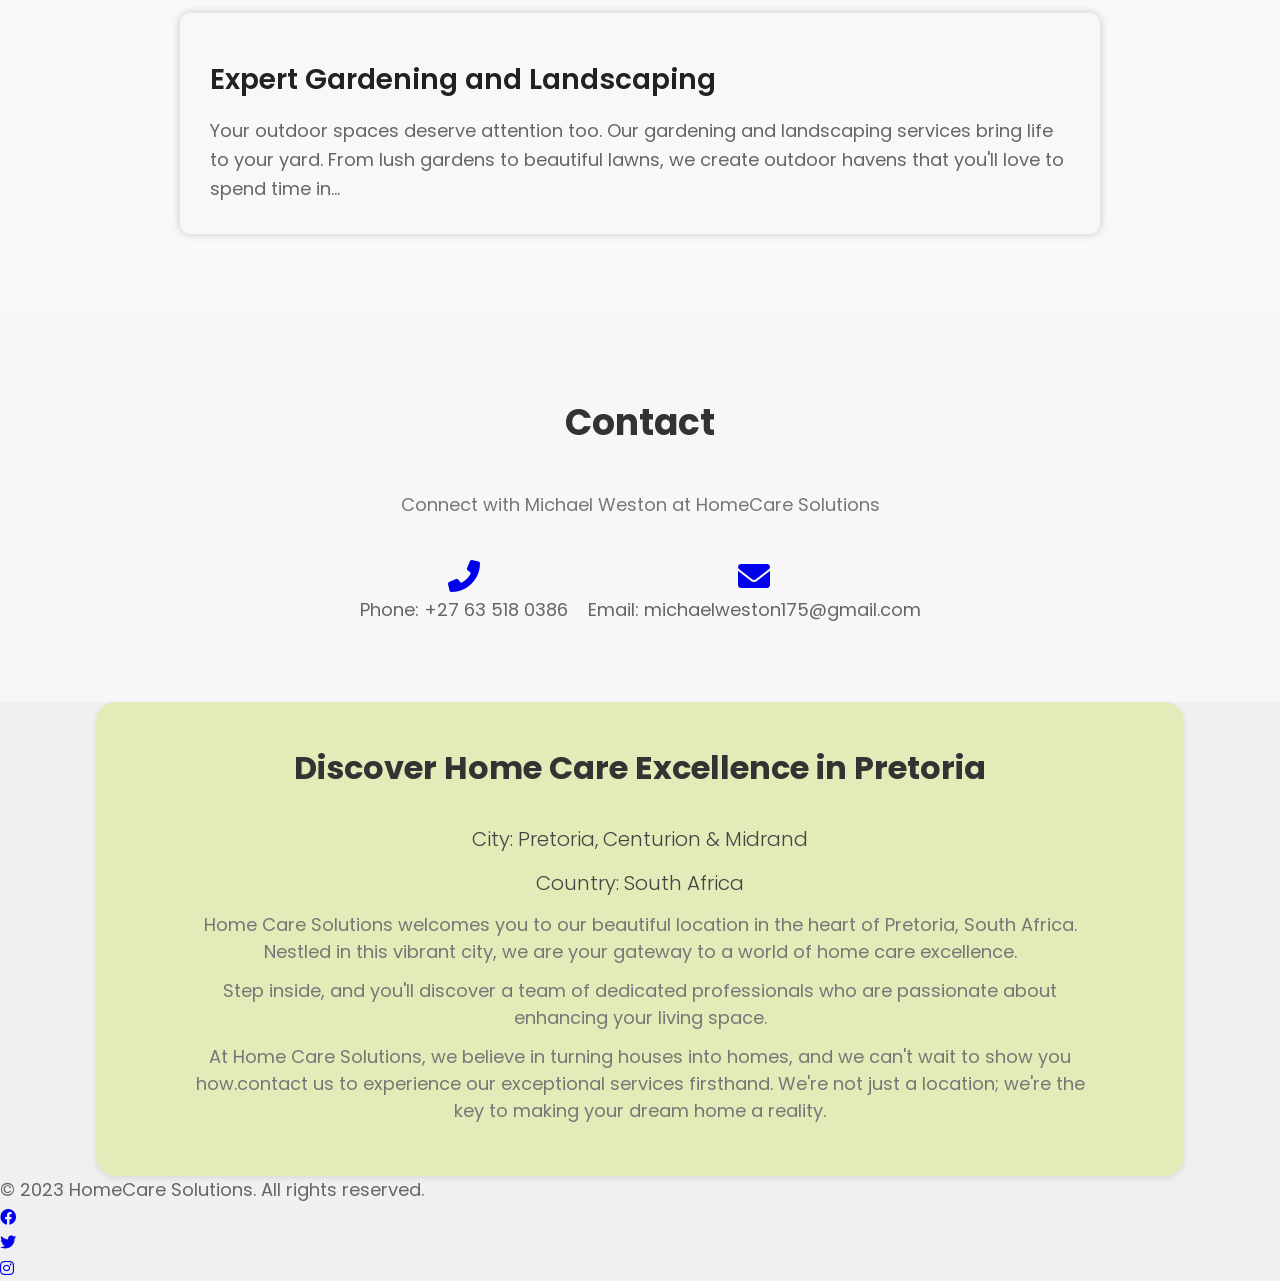
==== commit b741fbf1: "Update index.html" ====
--- a/index.html
+++ b/index.html
@@ -133,21 +133,7 @@
   </div>
 </section> 
 <!---form --->
-<section class="contact">
-  <h2>Contact Us</h2>
-  <form method="post" action="process_form.php">
-      <label for="name">Your Name:</label>
-      <input type="text" id="name" name="name" required>
 
-      <label for="email">Your Email:</label>
-      <input type="email" id="email" name="email" required>
-
-      <label for="message">Message:</label>
-      <textarea id="message" name="message" required></textarea>
-
-      <button type="submit">Submit</button>
-  </form>
-</section>
 
     <!-- Other sections go here -->
 
